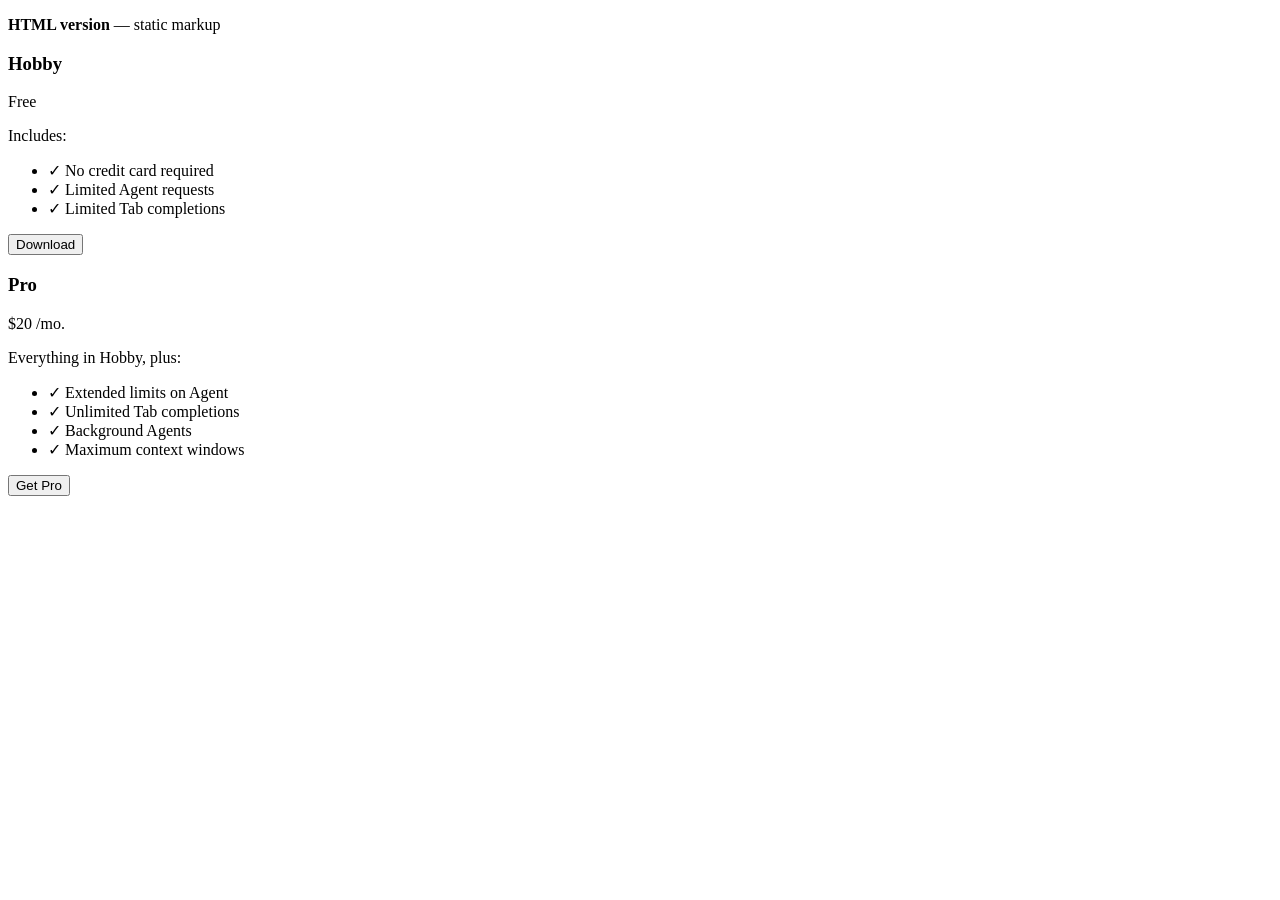
==== index.html @ 98613377 "Initial commit" ====
<!DOCTYPE html>
<html lang="en">
<head>
    <meta charset="UTF-8">
    <meta name="viewport" content="width=device-width, initial-scale=1.0">
    <title>Pricing Plans — HTML version</title>
    <link rel="preconnect" href="https://fonts.googleapis.com">
    <link rel="preconnect" href="https://fonts.gstatic.com" crossorigin>
    <link href="https://fonts.googleapis.com/css2?family=Inter:wght@400;500;600;700&display=swap" rel="stylesheet">
    <link rel="stylesheet" href="styles.css">
</head>
<body>
    <p class="page-label"><strong>HTML version</strong> — static markup</p>
    <div class="cards-container">
        <div class="card">
            <div class="card-top">
                <h3 class="card-title">Hobby</h3>
                <p class="card-price">
                    <span class="card-price-amount">Free</span>
                </p>
                <div class="card-content">
                    <p class="includes-text">Includes:</p>
                    <ul class="features-list">
                        <li>
                            <span class="checkmark">✓</span>
                            No credit card required
                        </li>
                        <li>
                            <span class="checkmark">✓</span>
                            Limited Agent requests
                        </li>
                        <li>
                            <span class="checkmark">✓</span>
                            Limited Tab completions
                        </li>
                    </ul>
                </div>
            </div>
            <button class="download-button secondary">Download</button>
        </div>
        <div class="card">
            <div class="card-top">
                <h3 class="card-title">Pro</h3>
                <p class="card-price">
                    <span class="card-price-amount">$20</span>
                    <span class="card-price-period">/mo.</span>
                </p>
                <div class="card-content">
                    <p class="includes-text">Everything in Hobby, plus:</p>
                    <ul class="features-list">
                        <li>
                            <span class="checkmark">✓</span>
                            Extended limits on Agent
                        </li>
                        <li>
                            <span class="checkmark">✓</span>
                            Unlimited Tab completions
                        </li>
                        <li>
                            <span class="checkmark">✓</span>
                            Background Agents
                        </li>
                        <li>
                            <span class="checkmark">✓</span>
                            Maximum context windows
                        </li>
                    </ul>
                </div>
            </div>
            <button class="download-button primary">Get Pro</button>
        </div>
    </div>
</body>
</html>
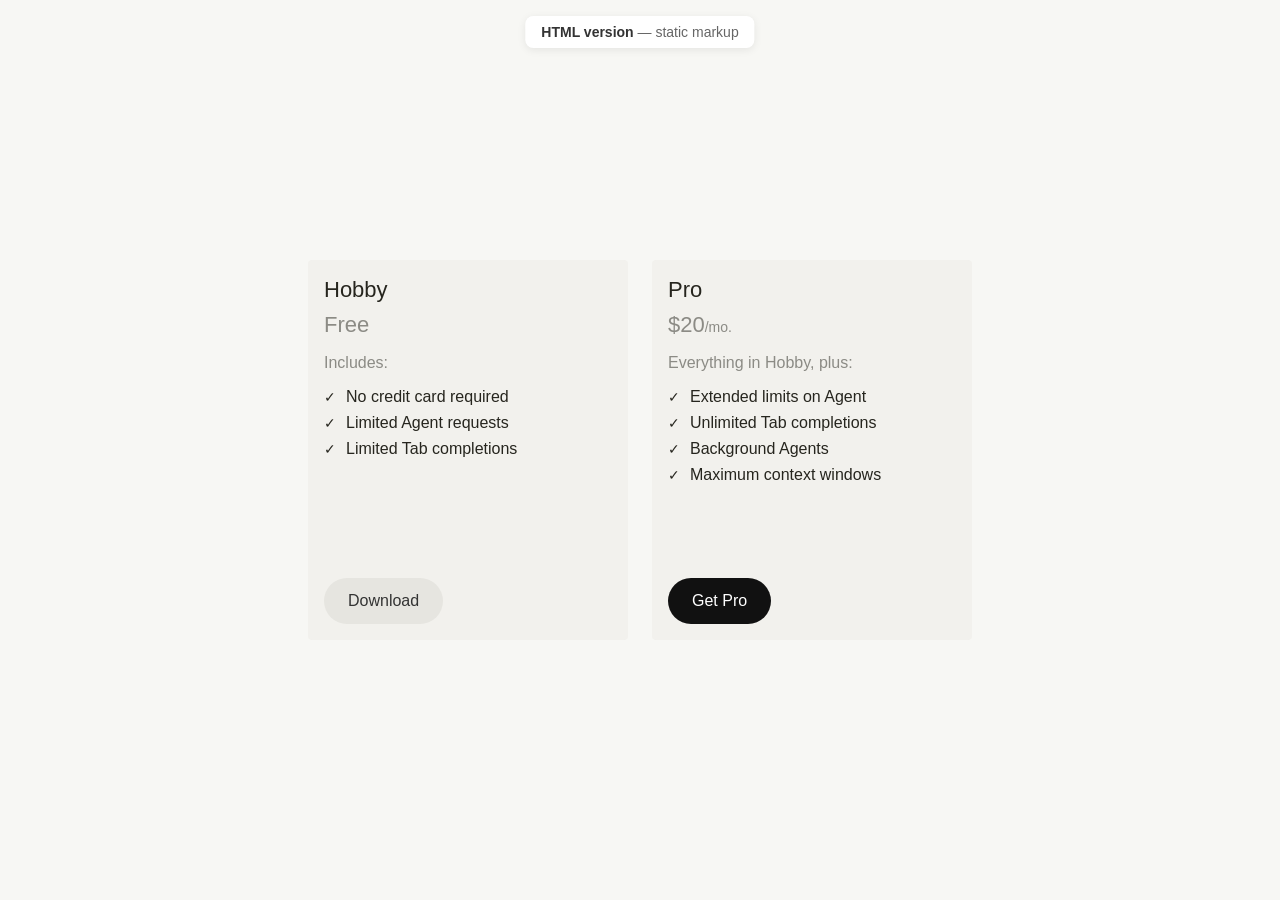
==== commit d5abb4b8: "Add styles and structure for pricing plans in HTML" ====
--- a/index.html
+++ b/index.html
@@ -3,22 +3,31 @@
 <head>
     <meta charset="UTF-8">
     <meta name="viewport" content="width=device-width, initial-scale=1.0">
+    <!-- Page title shown in browser tab -->
     <title>Pricing Plans — HTML version</title>
+    <!-- Font loading: Inter family used by all text -->
     <link rel="preconnect" href="https://fonts.googleapis.com">
     <link rel="preconnect" href="https://fonts.gstatic.com" crossorigin>
     <link href="https://fonts.googleapis.com/css2?family=Inter:wght@400;500;600;700&display=swap" rel="stylesheet">
+    <!-- Main stylesheet for layout and visual style -->
     <link rel="stylesheet" href="styles.css">
 </head>
 <body>
+    <!-- Floating label to identify this static HTML version -->
     <p class="page-label"><strong>HTML version</strong> — static markup</p>
+    <!-- Pricing cards wrapper: keeps both plans in one row -->
     <div class="cards-container">
+        <!-- Plan card: Hobby -->
         <div class="card">
             <div class="card-top">
+                <!-- Card heading and plan name -->
                 <h3 class="card-title">Hobby</h3>
+                <!-- Price area: free plan has amount only -->
                 <p class="card-price">
                     <span class="card-price-amount">Free</span>
                 </p>
                 <div class="card-content">
+                    <!-- Benefits intro and feature checklist -->
                     <p class="includes-text">Includes:</p>
                     <ul class="features-list">
                         <li>
@@ -36,16 +45,21 @@
                     </ul>
                 </div>
             </div>
+            <!-- Primary card action -->
             <button class="download-button secondary">Download</button>
         </div>
+        <!-- Plan card: Pro -->
         <div class="card">
             <div class="card-top">
+                <!-- Card heading and plan name -->
                 <h3 class="card-title">Pro</h3>
+                <!-- Price area: amount + billing period -->
                 <p class="card-price">
                     <span class="card-price-amount">$20</span>
                     <span class="card-price-period">/mo.</span>
                 </p>
                 <div class="card-content">
+                    <!-- Upsell message and expanded feature checklist -->
                     <p class="includes-text">Everything in Hobby, plus:</p>
                     <ul class="features-list">
                         <li>
@@ -67,8 +81,10 @@
                     </ul>
                 </div>
             </div>
+            <!-- Primary conversion action for paid plan -->
             <button class="download-button primary">Get Pro</button>
         </div>
+        
     </div>
 </body>
 </html>
--- a/styles.css
+++ b/styles.css
@@ -0,0 +1,168 @@
+/* Reset: remove default spacing and use consistent box sizing */
+* {
+    margin: 0;
+    padding: 0;
+    box-sizing: border-box;
+}
+
+/* Page shell: center pricing section on a soft background */
+body {
+    font-family: 'Inter', -apple-system, BlinkMacSystemFont, 'Segoe UI', Roboto, sans-serif;
+    background-color: #f7f7f4;
+    display: flex;
+    justify-content: center;
+    align-items: center;
+    min-height: 100vh;
+    padding: 20px;
+}
+
+/* Cards row: horizontal layout with fixed spacing */
+.cards-container {
+    display: flex;
+    flex-direction: row;
+    gap: 24px;
+    flex-wrap: nowrap;
+    justify-content: center;
+    align-items: flex-start;
+}
+
+/* Shared card container: size, spacing, and surface style */
+.card {
+    display: flex;
+    flex-direction: column;
+    min-height: 380px;
+    background-color: #f2f1ed;
+    border-radius: 4px;
+    padding: 16px;
+    width: 320px;
+    flex-shrink: 0;
+}
+
+/* Card upper content block (title, price, features) */
+.card-top {
+    display: flex;
+    flex-direction: column;
+}
+
+/* Plan title typography */
+.card-title {
+    font-size: 22px;
+    line-height: 28px;
+    font-weight: 400;
+    color: #26251e;
+    margin-bottom: 8px;
+}
+
+/* Price line: aligns amount and period on baseline */
+.card-price {
+    font-size: 20px;
+    color: rgba(38, 37, 30, 0.5);
+    display: inline-flex;
+    align-items: baseline;
+}
+
+/* Main price value (e.g., Free, $20) */
+.card-price-amount {
+    font-size: 22px;
+    font-weight: 400;
+    color: rgba(38, 37, 30, 0.5);
+}
+
+/* Billing period text (e.g., /mo.) */
+.card-price-period {
+    font-size: 14px;
+    color: rgba(38, 37, 30, 0.5);
+}
+
+/* Space below features area before CTA button */
+.card-content {
+    margin-bottom: 32px;
+}
+
+/* Intro line above each feature list */
+.includes-text {
+    font-size: 16px;
+    color: rgba(38, 37, 30, 0.5);
+    margin: 16px 0px;
+}
+
+/* Feature list container with default bullets removed */
+.features-list {
+    list-style: none;
+    padding: 0;
+}
+
+/* Individual feature row: icon + text alignment */
+.features-list li {
+    display: flex;
+    align-items: center;
+    margin-bottom: 8px;
+    font-size: 16px;
+    color: #26251e;
+}
+
+/* Check icon style for each feature item */
+.checkmark {
+    color: #26251e;
+    font-size: 14px;
+    margin-right: 10px;
+    font-weight: 400;
+}
+
+/* Base button style used in both cards */
+.download-button {
+    margin-top: auto;
+    width: fit-content;
+    background-color: #e6e5e0;
+    border: none;
+    border-radius: 999px;
+    padding: 14px 24px;
+    font-size: 16px;
+    font-weight: 500;
+    color: #333;
+    cursor: pointer;
+    transition: background-color 0.2s ease;
+}
+
+/* Neutral button hover/active states */
+.download-button:hover {
+    background-color: #D8D6CE;
+}
+
+.download-button:active {
+    background-color: #D8D6CE;
+}
+
+/* Emphasized button variant for the Pro plan */
+.download-button.primary {
+    background-color: #111;
+    color: #fff;
+}
+
+/* Dark button hover/active states */
+.download-button.primary:hover {
+    background-color: #333;
+}
+
+.download-button.primary:active {
+    background-color: #333;
+}
+
+/* Fixed badge showing page version context */
+.page-label {
+    position: fixed;
+    top: 16px;
+    left: 50%;
+    transform: translateX(-50%);
+    font-size: 14px;
+    color: #666;
+    background: #fff;
+    padding: 8px 16px;
+    border-radius: 8px;
+    box-shadow: 0 2px 8px rgba(0,0,0,0.08);
+}
+
+/* Strong text style inside the page label */
+.page-label strong {
+    color: #333;
+}
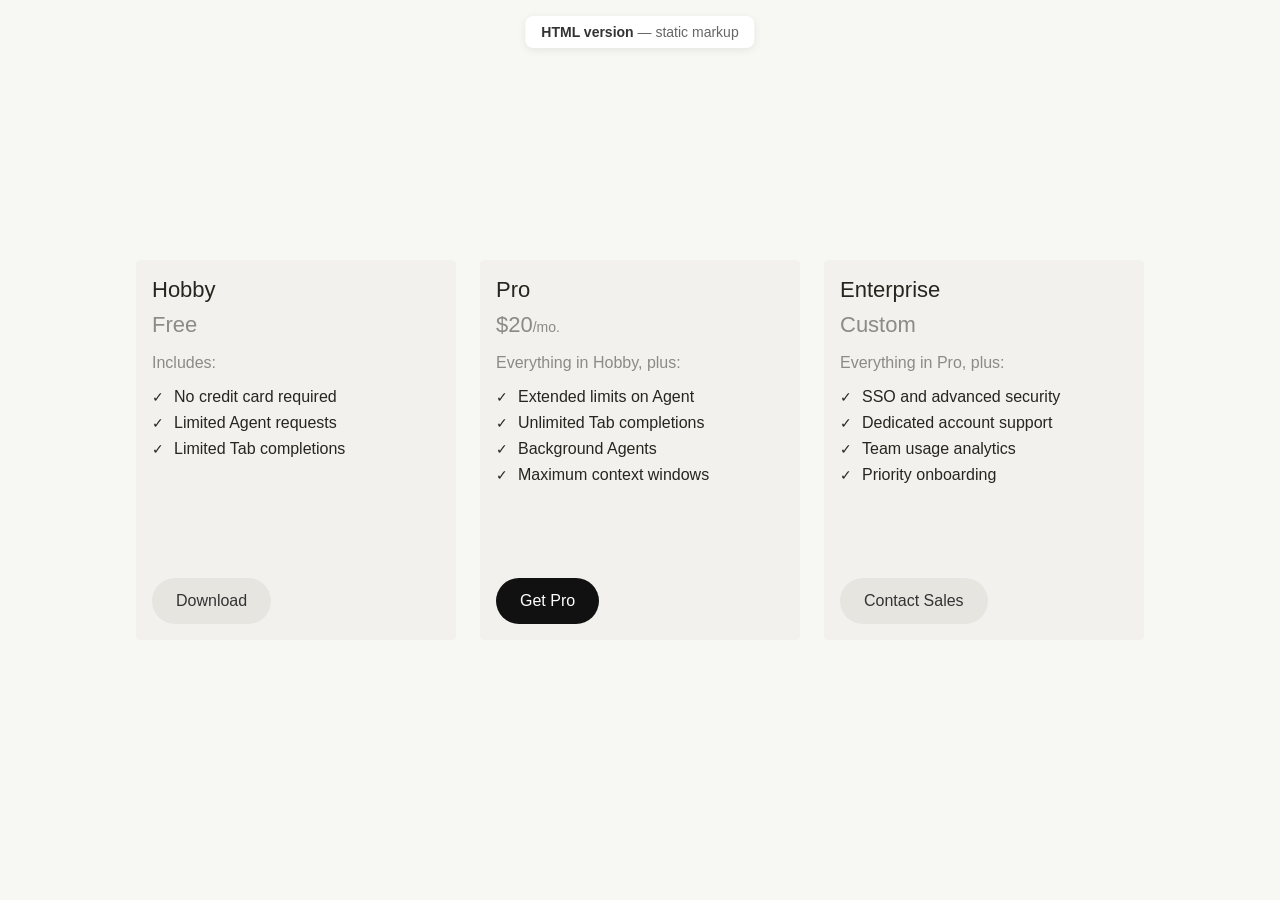
==== commit b898767d: "Added comments and a Card" ====
--- a/index.html
+++ b/index.html
@@ -15,7 +15,7 @@
 <body>
     <!-- Floating label to identify this static HTML version -->
     <p class="page-label"><strong>HTML version</strong> — static markup</p>
-    <!-- Pricing cards wrapper: keeps both plans in one row -->
+    <!-- Pricing cards wrapper: keeps all plans in one row -->
     <div class="cards-container">
         <!-- Plan card: Hobby -->
         <div class="card">
@@ -84,7 +84,41 @@
             <!-- Primary conversion action for paid plan -->
             <button class="download-button primary">Get Pro</button>
         </div>
-        
+        <!-- Plan card: Enterprise -->
+        <div class="card">
+            <div class="card-top">
+                <!-- Card heading and plan name -->
+                <h3 class="card-title">Enterprise</h3>
+                <!-- Price area: custom pricing contact flow -->
+                <p class="card-price">
+                    <span class="card-price-amount">Custom</span>
+                </p>
+                <div class="card-content">
+                    <!-- Enterprise-only capabilities -->
+                    <p class="includes-text">Everything in Pro, plus:</p>
+                    <ul class="features-list">
+                        <li>
+                            <span class="checkmark">✓</span>
+                            SSO and advanced security
+                        </li>
+                        <li>
+                            <span class="checkmark">✓</span>
+                            Dedicated account support
+                        </li>
+                        <li>
+                            <span class="checkmark">✓</span>
+                            Team usage analytics
+                        </li>
+                        <li>
+                            <span class="checkmark">✓</span>
+                            Priority onboarding
+                        </li>
+                    </ul>
+                </div>
+            </div>
+            <!-- CTA for enterprise sales contact -->
+            <button class="download-button secondary">Contact Sales</button>
+        </div>
     </div>
 </body>
 </html>
